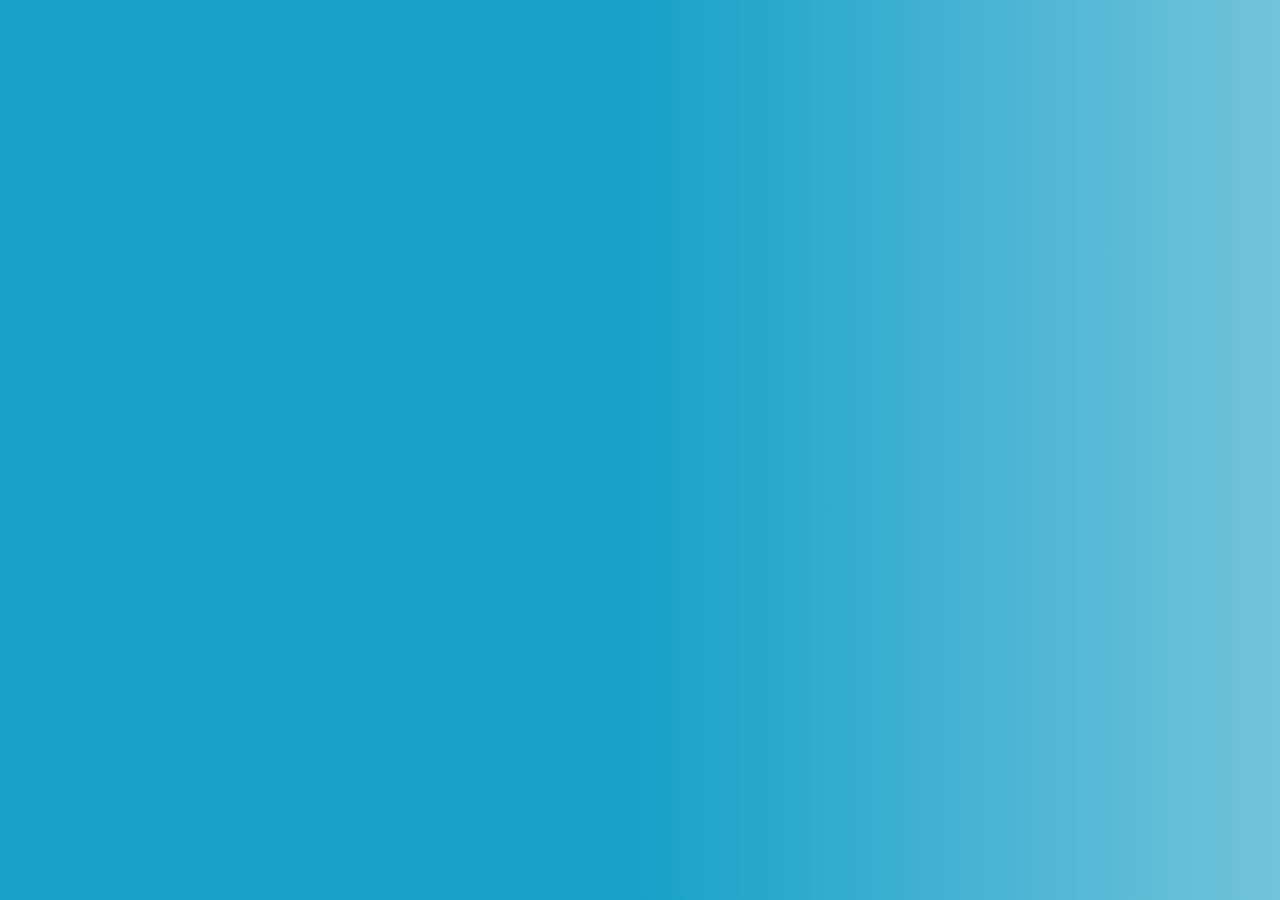
==== Contact form/index.html @ 7ef9dd62 "Projeto inicial de front end" ====
<!DOCTYPE html>
<html lang="pt-BR">
<head>
    <meta charset="UTF-8">
    <meta name="viewport" content="width=device-width, initial-scale=1.0">
    <title>Cadastro de Contatos</title>
    <link rel="stylesheet" href="css/style.css">
</head>
<body>
    
</body>
</html>
---- Contact form/css/style.css ----
*{
    margin: 0;
    padding: 0;
    box-sizing: border-box;
}

body{
    width: 100vw;
    height: 100vh;
    /* overflow: scroll; */
    /* min-height: 100vh; */
    background-image: linear-gradient(to right, #18A2C9, #18A2C9, #72C3DB);
}
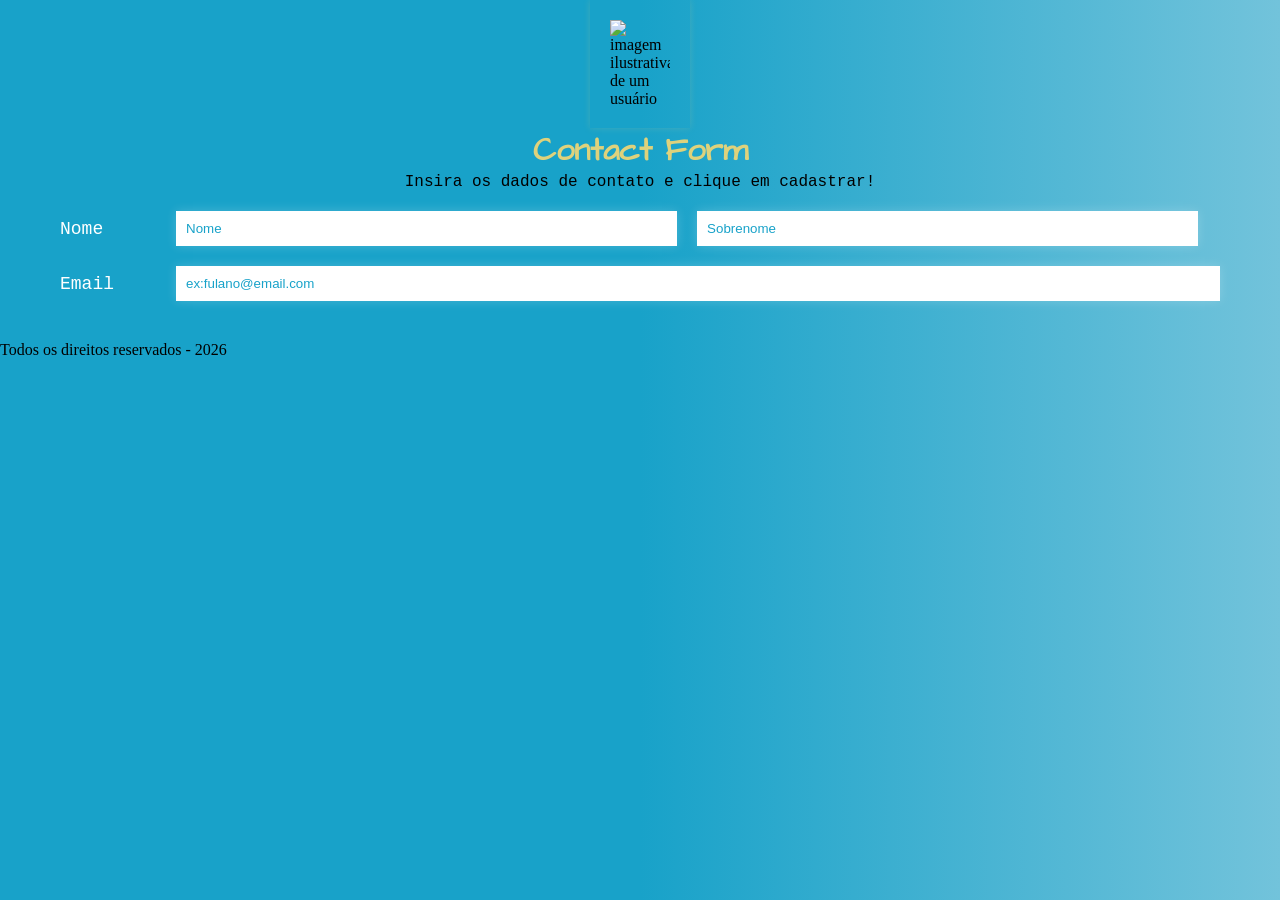
==== commit 44e6e4ff: "Inicio do projeto Contact Form" ====
--- a/Contact form/index.html
+++ b/Contact form/index.html
@@ -7,6 +7,52 @@
     <link rel="stylesheet" href="css/style.css">
 </head>
 <body>
-    
+    <header class="form-header">
+        <div class="Container Container--flex">
+
+        <img class="form-header__image-perfil" 
+        src="/images/Vector.svg" 
+        alt="imagem ilustrativa de um usuário">
+
+        <h1 class="form-header__titulo">Contact Form</h1>
+        <p class="form-header__text">Insira os dados de contato e clique em cadastrar!</p>
+        </div>
+    </header>
+
+<main>
+    <div class="Container">
+        <form class="form-contact" action="">
+            <div class="form-contact__linha">
+
+                <div class="form-contact__col-a">
+                <label class="form-contact__label" for="nome">Nome</label>
+                </div> 
+                <div class="form-contact__col-b">
+                    <input class="form-contact__input form-contact__input--metade" type="text" id="nome" name="nome" placeholder="Nome">
+                    <input class="form-contact__input form-contact__input--metade" type="text" id="sobrenome" name="sobrenome" placeholder="Sobrenome">
+                </div>
+
+            </div>
+            
+            <div class="form-contact__linha">
+
+                <div class="form-contact__inteiro">
+                <label class="form-contact__label" for="nome">Email</label>
+                </div> 
+                <div class="form-contact__col-b">
+                    <input class="form-contact__input form-contact__inteiro" type="text" id="Email" name="email" placeholder="ex:fulano@email.com">
+                
+                </div>
+
+            </div>
+            
+        </form>
+    </div>
+</main>
+
+    <footer>
+        Todos os direitos reservados - 2026
+    </footer>
+
 </body>
 </html>
--- a/Contact form/css/style.css
+++ b/Contact form/css/style.css
@@ -1,3 +1,10 @@
+/* Uso da fonte */
+@font-face{
+    font-family: Architects;
+    src: url(../css/fontes/ArchitectsDaughter-Regular.ttf);
+}
+
+
 *{
     margin: 0;
     padding: 0;
@@ -10,4 +17,96 @@
     /* overflow: scroll; */
     /* min-height: 100vh; */
     background-image: linear-gradient(to right, #18A2C9, #18A2C9, #72C3DB);
-}+    background-repeat: no-repeat;
+}
+
+.Container{
+    width: 100%;
+   max-width: 1200px;
+   margin: 0 auto;
+   /* border: 1px solid white; */
+}
+.Container--flex{
+    display: flex;
+    flex-direction: column;
+    justify-content: center;
+    align-items: center;
+    
+}
+
+.form-header__image-perfil{
+    width: 100px;
+    box-shadow: 0px 0px 7px rgb(222, 210, 124, 0.2);
+    padding: 20px;
+}
+
+.form-header__titulo{
+    color: rgb(222, 210, 124);
+    font-family: Architects, sans-serif;
+    
+}
+
+.form-header__text{
+    font-family: 'Courier New', Courier, monospace;
+    
+}
+
+/* Formulário de contato */
+.form-contact{
+    padding: 20px;
+}
+.form-contact__linha{
+    display: flex;
+    justify-content: space-between;
+    width: 100%;    
+    /* height: 60px;  */
+    /* border: 1px solid rgb(67, 255, 92); */
+    align-items: center;
+    margin-bottom: 20px;
+}
+
+.form-contact__col-a{
+  width: 10%;
+    height: 90%;
+    /* border: 1px solid rgb(211, 59, 16); */
+}
+.form-contact__col-b{
+     width: 90%;
+    height: 100%;
+    /* border: 1px solid rgb(211, 59, 16); */
+    gap: 20px;
+    display: flex ;
+}
+
+.form-contact__label{
+    font-family: 'Courier New', Courier, monospace;
+    font-weight: 500;
+    font-size: 18px;
+    color: rgb(255, 255, 255);
+}
+
+/* tudo que é padrão nos inputs ficara aqui */
+.form-contact__input{
+    padding: 5px 10px;
+    height: 35px;
+    color:#18A2C9 ;      
+    border: none;
+    box-shadow: 0 0 10px rgb(255, 255, 255, 0.2);
+    outline: none;
+    border-radius: 3x;
+    transition: background-color 0.4s, color 0.4s;
+    width: 100%;
+    
+}
+.form-contact__input::placeholder{
+    color: #18A2C9;
+}
+.form-contact__input:focus{
+    background-color: #18A2C9;
+    color: white;
+    box-shadow: 0 0 15px rgb(255, 255, 255, 0.4);
+}
+.form-contact__input--metade{
+    /* deixar um espaço para trabalhar ntre eles */
+    width: 48%;
+}
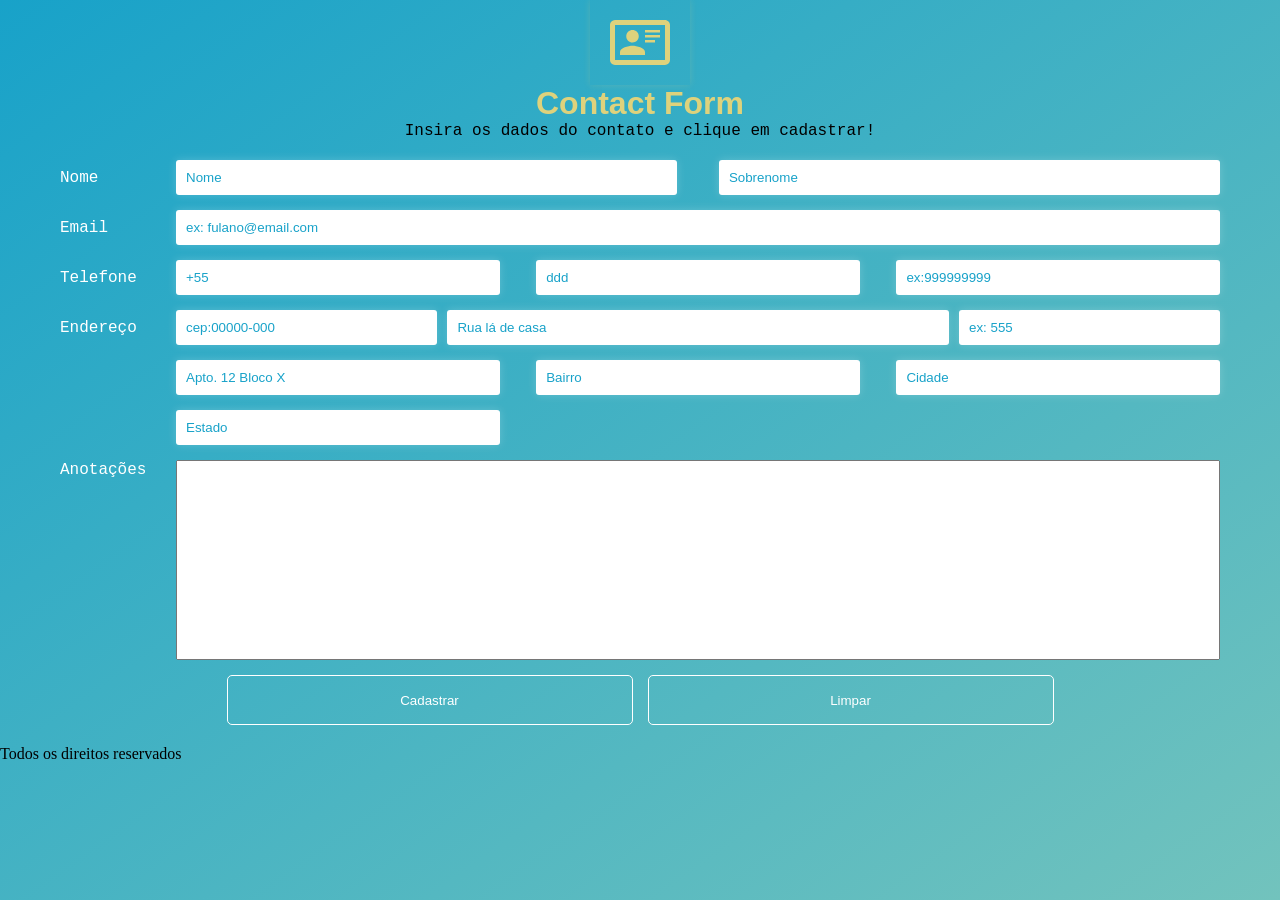
==== commit 7fa0dab1: "Feito a tela Desktop" ====
--- a/Contact form/index.html
+++ b/Contact form/index.html
@@ -4,55 +4,120 @@
     <meta charset="UTF-8">
     <meta name="viewport" content="width=device-width, initial-scale=1.0">
     <title>Cadastro de Contatos</title>
-    <link rel="stylesheet" href="css/style.css">
+    <link rel="stylesheet" href="./css/style.css">
 </head>
+
 <body>
-    <header class="form-header">
-        <div class="Container Container--flex">
 
-        <img class="form-header__image-perfil" 
-        src="/images/Vector.svg" 
-        alt="imagem ilustrativa de um usuário">
+<header class="form-header">
+    <div class="container container--flex">
+        <img 
+            src="./images/Vector.svg" 
+            alt="imagem de um usuário ilustrativo"
+            class="form-header__image-perfil"> 
 
-        <h1 class="form-header__titulo">Contact Form</h1>
-        <p class="form-header__text">Insira os dados de contato e clique em cadastrar!</p>
-        </div>
-    </header>
+        <h1 class="form-header__title">Contact Form</h1>
+        <p class="form-header__text">
+            Insira os dados do contato e clique em cadastrar!
+        </p>
+    </div>
+</header>
 
 <main>
-    <div class="Container">
-        <form class="form-contact" action="">
-            <div class="form-contact__linha">
+<div class="container">
 
-                <div class="form-contact__col-a">
-                <label class="form-contact__label" for="nome">Nome</label>
-                </div> 
-                <div class="form-contact__col-b">
-                    <input class="form-contact__input form-contact__input--metade" type="text" id="nome" name="nome" placeholder="Nome">
-                    <input class="form-contact__input form-contact__input--metade" type="text" id="sobrenome" name="sobrenome" placeholder="Sobrenome">
-                </div>
+<form class="form-contact" action="">
 
-            </div>
-            
-            <div class="form-contact__linha">
+    <!-- Nome -->
+    <div class="form-contact__linha">
+        <div class="form-contact__col-a">
+            <label class="form-contact__label">Nome</label>
+        </div>
+        <div class="form-contact__col-b">
+            <input class="form-contact__input form-contact__input--metade" type="text" placeholder="Nome">
+            <input class="form-contact__input form-contact__input--metade" type="text" placeholder="Sobrenome">
+        </div>
+    </div>
 
-                <div class="form-contact__inteiro">
-                <label class="form-contact__label" for="nome">Email</label>
-                </div> 
-                <div class="form-contact__col-b">
-                    <input class="form-contact__input form-contact__inteiro" type="text" id="Email" name="email" placeholder="ex:fulano@email.com">
-                
-                </div>
+    <!-- Email -->
+    <div class="form-contact__linha">
+        <div class="form-contact__col-a">
+            <label class="form-contact__label">Email</label>
+        </div>
+        <div class="form-contact__col-b">
+            <input class="form-contact__input form-contact__input--inteiro" type="text" placeholder="ex: fulano@email.com">
+        </div>
+    </div>
 
-            </div>
-            
-        </form>
+    <!-- Telefone -->
+    <div class="form-contact__linha">
+        <div class="form-contact__col-a">
+            <label class="form-contact__label">Telefone</label>
+        </div>
+        <div class="form-contact__col-b">
+            <input class="form-contact__input form-contact__input--terco" type="tel" placeholder="+55">
+            <input class="form-contact__input form-contact__input--terco" type="tel" placeholder="ddd">
+            <input class="form-contact__input form-contact__input--terco" type="tel" placeholder="ex:999999999">
+        </div>
     </div>
+
+    <!-- Endereço -->
+    <div class="form-contact__linha">
+        <div class="form-contact__col-a">
+            <label class="form-contact__label">Endereço</label>
+        </div>
+        <div class="form-contact__col-b">
+            <input class="form-contact__input form-contact__input--quarto" type="text" placeholder="cep:00000-000">
+            <input class="form-contact__input form-contact__input--metade" type="text" placeholder="Rua lá de casa">
+            <input class="form-contact__input form-contact__input--quarto" type="text" placeholder="ex: 555">
+        </div>
+    </div>
+
+    <div class="form-contact__linha">
+        <div class="form-contact__col-a"></div>
+        <div class="form-contact__col-b">
+            <input class="form-contact__input form-contact__input--terco" type="text" placeholder="Apto. 12 Bloco X">
+            <input class="form-contact__input form-contact__input--terco" type="text" placeholder="Bairro">
+            <input class="form-contact__input form-contact__input--terco" type="text" placeholder="Cidade">
+        </div>
+    </div>
+
+    <div class="form-contact__linha">
+        <div class="form-contact__col-a"></div>
+        <div class="form-contact__col-b">
+            <input class="form-contact__input form-contact__input--terco" type="text" placeholder="Estado">
+        </div>
+    </div>
+
+    <!-- Anotações -->
+    <div class="form-contact__linha2">
+        <div class="form-contact__col-a">
+            <label class="form-contact__label">Anotações</label>
+        </div>
+        <div class="form-contact__col-b">
+            <textarea 
+                class="form-contact__textarea"
+                placeholder="Suas anotações aqui">
+            </textarea>
+        </div>
+    </div>
+
+    
+    
+        <div class="form-contact__input--btn">
+            <button type="submit" class="btn">Cadastrar</button>
+            <button type="reset" class="btn">Limpar</button>
+        </div>
+        
+
+</form>
+
+</div>
 </main>
 
-    <footer>
-        Todos os direitos reservados - 2026
-    </footer>
+<footer>
+    Todos os direitos reservados
+</footer>
 
 </body>
 </html>
--- a/Contact form/css/style.css
+++ b/Contact form/css/style.css
@@ -1,112 +1,180 @@
-/* Uso da fonte */
-@font-face{
-    font-family: Architects;
-    src: url(../css/fontes/ArchitectsDaughter-Regular.ttf);
-}
+
+    @font-face {
+        font-family: Architects ;
+        src: url(../fonts/Architects_Daughter/ArchitectsDaughter-Regular.ttf);
+    }
+
+    *{
+        margin: 0;
+        padding: 0;
+        box-sizing: border-box;
+    }
+
+    body{
+        width: 100vw;
+        height: 100vh;
+        background-image: linear-gradient(to right bottom, #18a2c9, #72c3bd);
+    }
+
+    .container{
+        width: 100%;
+        max-width: 1200px;
+        margin: 0 auto;
+    
+    }
+
+    .container--flex{
+        display: flex;
+        flex-direction: column;
+        justify-content: center;
+        align-items: center;
+        
+    }
+
+    .form-header__image-perfil{
+        width: 100px;
+        padding: 20px;
+        box-shadow: 0px 0px 7px rgba(222, 210, 124, 0.2);
+    }
+
+    .form-header__title{
+        color: #ded27c;
+        font-family: Architects, sans-serif;
+    }
+
+    .form-header__text{
+        font-family: 'Courier New', Courier, monospace;
+    }
+
+    .form-contact{
+        padding: 20px;
+    }
+
+    .form-contact__linha{
+        display: flex;
+        align-items: center;
+        justify-content: space-between;
+        width: 100%;
+        /* height: 60px; */
+        margin-bottom: 15px;
+        
+    }
+    .form-contact__linha2{
+        display: flex;
+        align-items: flex-start;
+        justify-content: space-between;
+        width: 100%;
+        /* height: 60px; */
+        margin-bottom: 15px;
+        
+    }
+
+    .form-contact__col-a{
+        width: 10%;
+        height: 100%;
+        
+    }
+
+    .form-contact__col-b{
+        width: 90%;
+        display: flex;
+        justify-content: space-between;
+        height: 100%;
+    
+    }
+
+    /* .form-contact__col-c{
+        width: 10%;
+        height: 100%;
+        
+    } */
 
 
-*{
-    margin: 0;
-    padding: 0;
-    box-sizing: border-box;
-}
 
-body{
-    width: 100vw;
-    height: 100vh;
-    /* overflow: scroll; */
-    /* min-height: 100vh; */
-    background-image: linear-gradient(to right, #18A2C9, #18A2C9, #72C3DB);
-    background-repeat: no-repeat;
-}
+    .form-contact__label{
+        color: white;
+        font-family: 'Courier New', Courier, monospace;
+    }
 
-.Container{
+    .form-contact__input{
+        padding: 5px 10px;
+        height: 35px;
+        color: white;
+        border: none;
+        box-shadow: 0 0 10px rgba(255, 255, 255, 0.2);
+        outline: none;
+        border-radius: 3px;
+        transition: background-color 0.4s, color 0.4s;
+    }
+
+    .form-contact__input::placeholder{
+        color: #18a2c9;
+    }
+
+    .form-contact__input:focus{
+        background-color: #18a2c9;
+        color: white;
+        box-shadow: 0 0 15px rgba(255, 255, 255, 0.3);
+    }
+
+    .form-contact__botoes{
+        display: flex;
+        gap: 15px;
+        justify-content: center;
+        background-color: transparent;
+
+    }
+
+
+    .form-contact__input--metade{
+        width: 48%;
+    }
+    .form-contact__input--inteiro{
+        width: 100%;
+    }
+    .form-contact__input--terco{
+        width: 31%;
+    }
+    .form-contact__input--quarto{
+        width: 25%;
+    }
+
+
+    .form-contact__textarea {
     width: 100%;
-   max-width: 1200px;
-   margin: 0 auto;
-   /* border: 1px solid white; */
-}
-.Container--flex{
-    display: flex;
-    flex-direction: column;
-    justify-content: center;
-    align-items: center;
-    
-}
+    height: 200px;
+    resize: none;
+    }
 
-.form-header__image-perfil{
-    width: 100px;
-    box-shadow: 0px 0px 7px rgb(222, 210, 124, 0.2);
-    padding: 20px;
-}
+    .form-contact__textarea::placeholder {
+        color: #18A2C9;
+    }
 
-.form-header__titulo{
-    color: rgb(222, 210, 124);
-    font-family: Architects, sans-serif;
-    
-}
+    .form-contact__textarea:focus {
+        background-color: #18A2C9;
+        color: white;
+        box-shadow: 0 0 15px rgb(255, 255, 255, 0.4);
+    }
 
-.form-header__text{
-    font-family: 'Courier New', Courier, monospace;
-    
-}
+    .form-contact__input--btn {
+        display: flex;
+        gap: 15px;
+        justify-content: flex-start; 
+        justify-content: center;
+        background-color: transparent;
 
-/* Formulário de contato */
-.form-contact{
-    padding: 20px;
-}
-.form-contact__linha{
-    display: flex;
-    justify-content: space-between;
-    width: 100%;    
-    /* height: 60px;  */
-    /* border: 1px solid rgb(67, 255, 92); */
-    align-items: center;
-    margin-bottom: 20px;
-}
+    }
+    .btn {
+       width: 35%;
+       height: 50px;
+       border-radius: 5px;
+       color: white;
+       background-color: transparent;
+       border: 1px solid white;
+    }
 
-.form-contact__col-a{
-  width: 10%;
-    height: 90%;
-    /* border: 1px solid rgb(211, 59, 16); */
-}
-.form-contact__col-b{
-     width: 90%;
-    height: 100%;
-    /* border: 1px solid rgb(211, 59, 16); */
-    gap: 20px;
-    display: flex ;
-}
-
-.form-contact__label{
-    font-family: 'Courier New', Courier, monospace;
-    font-weight: 500;
-    font-size: 18px;
-    color: rgb(255, 255, 255);
-}
-
-/* tudo que é padrão nos inputs ficara aqui */
-.form-contact__input{
-    padding: 5px 10px;
-    height: 35px;
-    color:#18A2C9 ;      
-    border: none;
-    box-shadow: 0 0 10px rgb(255, 255, 255, 0.2);
-    outline: none;
-    border-radius: 3x;
-    transition: background-color 0.4s, color 0.4s;
-    width: 100%;
-    
-}
-.form-contact__input::placeholder{
-    color: #18A2C9;
-}
-.form-contact__input:focus{
-    background-color: #18A2C9;
-    color: white;
-    box-shadow: 0 0 15px rgb(255, 255, 255, 0.4);
-}
-.form-contact__input--metade{
-    /* deixar um espaço para trabalhar ntre eles */
-    width: 48%;
-}
+    .btn:hover {
+        background-color: #18A2C9;
+        color: white;
+        box-shadow: 0 0 15px rgb(255, 255, 255, 0.4);
+    }
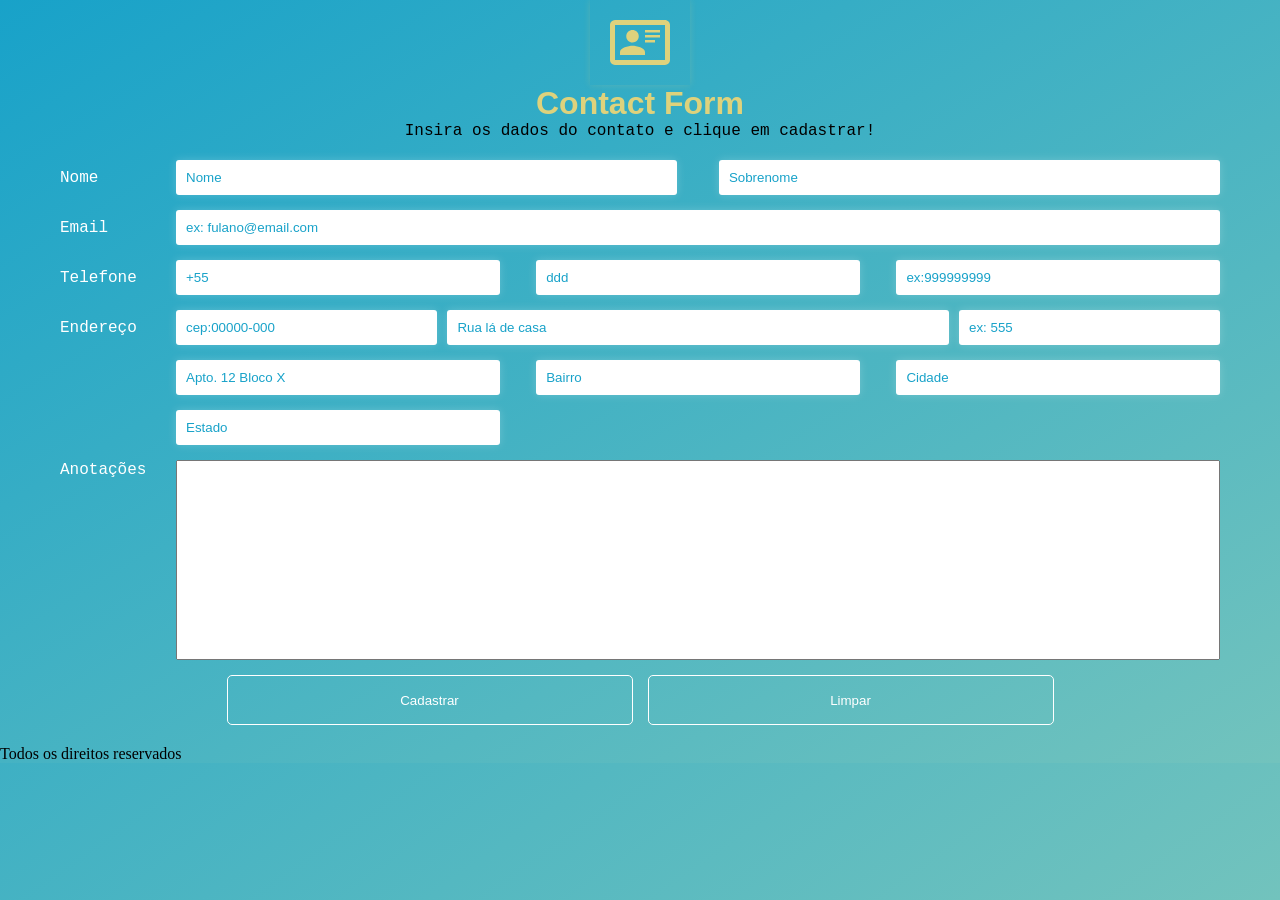
==== commit 11aaa436: "Feito o alert com java script" ====
--- a/Contact form/index.html
+++ b/Contact form/index.html
@@ -31,84 +31,82 @@
     <!-- Nome -->
     <div class="form-contact__linha">
         <div class="form-contact__col-a">
-            <label class="form-contact__label">Nome</label>
+            <label class="form-contact__label" for="nome">Nome</label>
         </div>
         <div class="form-contact__col-b">
-            <input class="form-contact__input form-contact__input--metade" type="text" placeholder="Nome">
-            <input class="form-contact__input form-contact__input--metade" type="text" placeholder="Sobrenome">
+            <input id="nome" class="form-contact__input form-contact__input--metade" type="text" placeholder="Nome">
+            <input id="sobrenome" class="form-contact__input form-contact__input--metade" type="text" placeholder="Sobrenome">
         </div>
     </div>
 
     <!-- Email -->
     <div class="form-contact__linha">
         <div class="form-contact__col-a">
-            <label class="form-contact__label">Email</label>
+            <label class="form-contact__label" for="email">Email</label>
         </div>
         <div class="form-contact__col-b">
-            <input class="form-contact__input form-contact__input--inteiro" type="text" placeholder="ex: fulano@email.com">
+            <input id="email" class="form-contact__input form-contact__input--inteiro" type="text" placeholder="ex: fulano@email.com">
         </div>
     </div>
 
     <!-- Telefone -->
     <div class="form-contact__linha">
         <div class="form-contact__col-a">
-            <label class="form-contact__label">Telefone</label>
+            <label class="form-contact__label" for="telefone-pais">Telefone</label>
         </div>
         <div class="form-contact__col-b">
-            <input class="form-contact__input form-contact__input--terco" type="tel" placeholder="+55">
-            <input class="form-contact__input form-contact__input--terco" type="tel" placeholder="ddd">
-            <input class="form-contact__input form-contact__input--terco" type="tel" placeholder="ex:999999999">
+            <input id="telefone-pais" class="form-contact__input form-contact__input--terco" type="tel" placeholder="+55">
+            <input id="telefone-ddd" class="form-contact__input form-contact__input--terco" type="tel" placeholder="ddd">
+            <input id="telefone-numero" class="form-contact__input form-contact__input--terco" type="tel" placeholder="ex:999999999">
         </div>
     </div>
 
     <!-- Endereço -->
     <div class="form-contact__linha">
         <div class="form-contact__col-a">
-            <label class="form-contact__label">Endereço</label>
+            <label class="form-contact__label" for="cep">Endereço</label>
         </div>
         <div class="form-contact__col-b">
-            <input class="form-contact__input form-contact__input--quarto" type="text" placeholder="cep:00000-000">
-            <input class="form-contact__input form-contact__input--metade" type="text" placeholder="Rua lá de casa">
-            <input class="form-contact__input form-contact__input--quarto" type="text" placeholder="ex: 555">
+            <input id="cep" class="form-contact__input form-contact__input--quarto" type="text" placeholder="cep:00000-000">
+            <input id="rua" class="form-contact__input form-contact__input--metade" type="text" placeholder="Rua lá de casa">
+            <input id="numero" class="form-contact__input form-contact__input--quarto" type="text" placeholder="ex: 555">
         </div>
     </div>
 
     <div class="form-contact__linha">
         <div class="form-contact__col-a"></div>
         <div class="form-contact__col-b">
-            <input class="form-contact__input form-contact__input--terco" type="text" placeholder="Apto. 12 Bloco X">
-            <input class="form-contact__input form-contact__input--terco" type="text" placeholder="Bairro">
-            <input class="form-contact__input form-contact__input--terco" type="text" placeholder="Cidade">
+            <input id="complemento" class="form-contact__input form-contact__input--terco" type="text" placeholder="Apto. 12 Bloco X">
+            <input id="bairro" class="form-contact__input form-contact__input--terco" type="text" placeholder="Bairro">
+            <input id="cidade" class="form-contact__input form-contact__input--terco" type="text" placeholder="Cidade">
         </div>
     </div>
 
     <div class="form-contact__linha">
         <div class="form-contact__col-a"></div>
         <div class="form-contact__col-b">
-            <input class="form-contact__input form-contact__input--terco" type="text" placeholder="Estado">
+            <input id="estado" class="form-contact__input form-contact__input--terco" type="text" placeholder="Estado">
         </div>
     </div>
 
     <!-- Anotações -->
     <div class="form-contact__linha2">
         <div class="form-contact__col-a">
-            <label class="form-contact__label">Anotações</label>
+            <label class="form-contact__label" for="anotacoes">Anotações</label>
         </div>
         <div class="form-contact__col-b">
             <textarea 
+                id="anotacoes"
                 class="form-contact__textarea"
                 placeholder="Suas anotações aqui">
             </textarea>
         </div>
     </div>
 
-    
-    
-        <div class="form-contact__input--btn">
-            <button type="submit" class="btn">Cadastrar</button>
-            <button type="reset" class="btn">Limpar</button>
-        </div>
-        
+    <div class="form-contact__input--btn">
+        <button onclick="validarFormulario()" id="btn-cadastrar" type="submit" class="btn">Cadastrar</button>
+        <button id="btn-limpar" type="reset" class="btn">Limpar</button>
+    </div>
 
 </form>
 
@@ -119,5 +117,7 @@
     Todos os direitos reservados
 </footer>
 
+
+<script src="js/script.js"></script>
 </body>
 </html>
--- a/Contact form/css/style.css
+++ b/Contact form/css/style.css
@@ -1,180 +1,272 @@
-
-    @font-face {
-        font-family: Architects ;
-        src: url(../fonts/Architects_Daughter/ArchitectsDaughter-Regular.ttf);
-    }
-
-    *{
-        margin: 0;
-        padding: 0;
-        box-sizing: border-box;
-    }
-
-    body{
-        width: 100vw;
-        height: 100vh;
-        background-image: linear-gradient(to right bottom, #18a2c9, #72c3bd);
-    }
-
-    .container{
-        width: 100%;
-        max-width: 1200px;
-        margin: 0 auto;
-    
-    }
-
-    .container--flex{
-        display: flex;
-        flex-direction: column;
-        justify-content: center;
-        align-items: center;
-        
-    }
-
-    .form-header__image-perfil{
-        width: 100px;
-        padding: 20px;
-        box-shadow: 0px 0px 7px rgba(222, 210, 124, 0.2);
-    }
-
-    .form-header__title{
-        color: #ded27c;
-        font-family: Architects, sans-serif;
-    }
-
-    .form-header__text{
-        font-family: 'Courier New', Courier, monospace;
-    }
-
-    .form-contact{
-        padding: 20px;
-    }
-
-    .form-contact__linha{
-        display: flex;
-        align-items: center;
-        justify-content: space-between;
-        width: 100%;
-        /* height: 60px; */
-        margin-bottom: 15px;
-        
-    }
-    .form-contact__linha2{
-        display: flex;
-        align-items: flex-start;
-        justify-content: space-between;
-        width: 100%;
-        /* height: 60px; */
-        margin-bottom: 15px;
-        
-    }
-
-    .form-contact__col-a{
-        width: 10%;
-        height: 100%;
-        
-    }
-
-    .form-contact__col-b{
-        width: 90%;
-        display: flex;
-        justify-content: space-between;
-        height: 100%;
-    
-    }
-
-    /* .form-contact__col-c{
-        width: 10%;
-        height: 100%;
-        
-    } */
-
-
-
-    .form-contact__label{
-        color: white;
-        font-family: 'Courier New', Courier, monospace;
-    }
-
-    .form-contact__input{
-        padding: 5px 10px;
-        height: 35px;
-        color: white;
-        border: none;
-        box-shadow: 0 0 10px rgba(255, 255, 255, 0.2);
-        outline: none;
-        border-radius: 3px;
-        transition: background-color 0.4s, color 0.4s;
-    }
-
-    .form-contact__input::placeholder{
-        color: #18a2c9;
-    }
-
-    .form-contact__input:focus{
-        background-color: #18a2c9;
-        color: white;
-        box-shadow: 0 0 15px rgba(255, 255, 255, 0.3);
-    }
-
-    .form-contact__botoes{
-        display: flex;
-        gap: 15px;
-        justify-content: center;
-        background-color: transparent;
-
-    }
-
-
-    .form-contact__input--metade{
-        width: 48%;
-    }
-    .form-contact__input--inteiro{
-        width: 100%;
-    }
-    .form-contact__input--terco{
-        width: 31%;
-    }
-    .form-contact__input--quarto{
-        width: 25%;
-    }
-
-
-    .form-contact__textarea {
+@font-face {
+    font-family: Architects;
+    src: url(../fonts/Architects_Daughter/ArchitectsDaughter-Regular.ttf);
+}
+
+* {
+    margin: 0;
+    padding: 0;
+    box-sizing: border-box;
+}
+html {  
+    background-image: linear-gradient(to right bottom, #18a2c9, #72c3bd);
+    min-height: 100%;
+}
+body {
+    width: 100%;
+    background-image: linear-gradient(to right bottom, #18a2c9, #72c3bd);
+}
+
+.container {
+    width: 100%;
+    max-width: 1200px;
+    margin: 0 auto;
+}
+
+.container--flex {
+    display: flex;
+    flex-direction: column;
+    justify-content: center;
+    align-items: center;
+}
+
+.form-header__image-perfil {
+    width: 100px;
+    padding: 20px;
+    box-shadow: 0px 0px 7px rgba(222, 210, 124, 0.2);
+}
+
+.form-header__title {
+    color: #ded27c;
+    font-family: Architects, sans-serif;
+}
+
+.form-header__text {
+    font-family: 'Courier New', Courier, monospace;
+}
+
+.form-contact {
+    padding: 20px;
+}
+
+.form-contact__linha {
+    display: flex;
+    align-items: center;
+    justify-content: space-between;
+    width: 100%;
+    margin-bottom: 15px;
+}
+
+.form-contact__linha2 {
+    display: flex;
+    align-items: flex-start;
+    justify-content: space-between;
+    width: 100%;
+    margin-bottom: 15px;
+}
+
+.form-contact__col-a {
+    width: 10%;
+    height: 100%;
+}
+
+.form-contact__col-b {
+    width: 90%;
+    display: flex;
+    justify-content: space-between;
+    flex-wrap: wrap;      
+    gap: 8px;               
+    height: 100%;
+}
+
+.form-contact__label {
+    color: white;
+    font-family: 'Courier New', Courier, monospace;
+}
+
+.form-contact__input {
+    padding: 5px 10px;
+    height: 35px;
+    color: white;
+    border: none;
+    box-shadow: 0 0 10px rgba(255, 255, 255, 0.2);
+    outline: none;
+    border-radius: 3px;
+    transition: background-color 0.4s, color 0.4s;
+}
+
+.form-contact__input::placeholder {
+    color: #18a2c9;
+}
+
+.form-contact__input:focus {
+    background-color: #18a2c9;
+    color: white;
+    box-shadow: 0 0 15px rgba(255, 255, 255, 0.3);
+}
+
+.form-contact__input--metade 
+ {
+     width: 48%; 
+    }
+.form-contact__input--inteiro
+ {
+     width: 100%;
+     }
+.form-contact__input--terco   
+{ 
+    width: 31%; 
+}
+.form-contact__input--quarto 
+ { 
+    width: 25%; 
+}
+
+.form-contact__textarea {
     width: 100%;
     height: 200px;
     resize: none;
-    }
-
-    .form-contact__textarea::placeholder {
-        color: #18A2C9;
-    }
-
-    .form-contact__textarea:focus {
-        background-color: #18A2C9;
-        color: white;
-        box-shadow: 0 0 15px rgb(255, 255, 255, 0.4);
-    }
-
-    .form-contact__input--btn {
-        display: flex;
-        gap: 15px;
-        justify-content: flex-start; 
-        justify-content: center;
-        background-color: transparent;
-
-    }
-    .btn {
-       width: 35%;
-       height: 50px;
-       border-radius: 5px;
-       color: white;
-       background-color: transparent;
-       border: 1px solid white;
-    }
-
-    .btn:hover {
-        background-color: #18A2C9;
-        color: white;
-        box-shadow: 0 0 15px rgb(255, 255, 255, 0.4);
-    }
+}
+
+.form-contact__textarea::placeholder {
+    color: #18A2C9;
+}
+
+.form-contact__textarea:focus {
+    background-color: #18A2C9;
+    color: white;
+    box-shadow: 0 0 15px rgba(255, 255, 255, 0.4);
+}
+
+.form-contact__input--btn {
+    display: flex;
+    gap: 15px;
+    justify-content: center;
+    background-color: transparent;
+}
+
+.btn {
+    width: 35%;
+    height: 50px;
+    border-radius: 5px;
+    color: white;
+    background-color: transparent;
+    border: 1px solid white;
+}
+
+.btn:hover {
+    background-color: #18A2C9;
+    color: white;
+    box-shadow: 0 0 15px rgba(255, 255, 255, 0.4);
+}
+/* ================= RESPONSIVO ================= */
+
+/* TABLET */
+@media (max-width: 900px){
+
+    .container{
+        padding: 0 20px;
+    }
+
+    .form-contact__linha{
+        display: flex;
+        gap: 10px;
+    }
+
+    .form-contact__col-a{
+        width: 30%;
+    }
+
+    .form-contact__col-b{
+        width: 70%;
+        display: flex;
+        flex-wrap: wrap;
+        gap: 10px;
+    }
+
+    .form-contact__input--btn{
+        display: flex;
+        justify-content: flex-end;
+        gap: 10px;
+    }
+
+    .form-contact__input--btn .btn{
+        width: 200px;
+    }
+}
+
+
+/* CELULAR */
+@media (max-width: 600px){
+
+    .form-header__title{
+        font-size: 26px;
+        text-align: center;
+    }
+
+    .form-header__text{
+        text-align: center;
+        padding: 0 15px;
+    }
+
+    .form-contact__linha,
+    .form-contact__linha2{
+        display: flex;
+        flex-direction: column;
+        gap: 10px;
+    }
+
+    .form-contact__col-a,
+    .form-contact__col-b{
+        width: 100%;
+    }
+
+    .form-contact__col-b{
+        display: flex;
+        flex-direction: column;
+        gap: 10px;
+    }
+
+    /* Inputs ficam 100% */
+    .form-contact__input--metade,
+    .form-contact__input--terco,
+    .form-contact__input--quarto,
+    .form-contact__input--inteiro{
+        width: 100%;
+    }
+
+    .form-contact__textarea{
+        height: 150px;
+    }
+
+    .form-contact__input--btn{
+        display: flex;
+        flex-direction: column;
+        gap: 10px;
+    }
+
+    .form-contact__input--btn .btn{
+        width: 100%;
+    }
+
+    footer{
+        text-align: center;
+        font-size: 14px;
+        padding: 10px;
+    }
+}
+@media screen and (max-width: 900px){
+
+    .form-contact__col-a{
+        display: none;
+    }
+
+    .form-contact__col-b{
+        width: 100%;
+    }
+
+    .form-contact__linha,
+    .form-contact__linha2{
+        flex-direction: column;
+    }
+}
